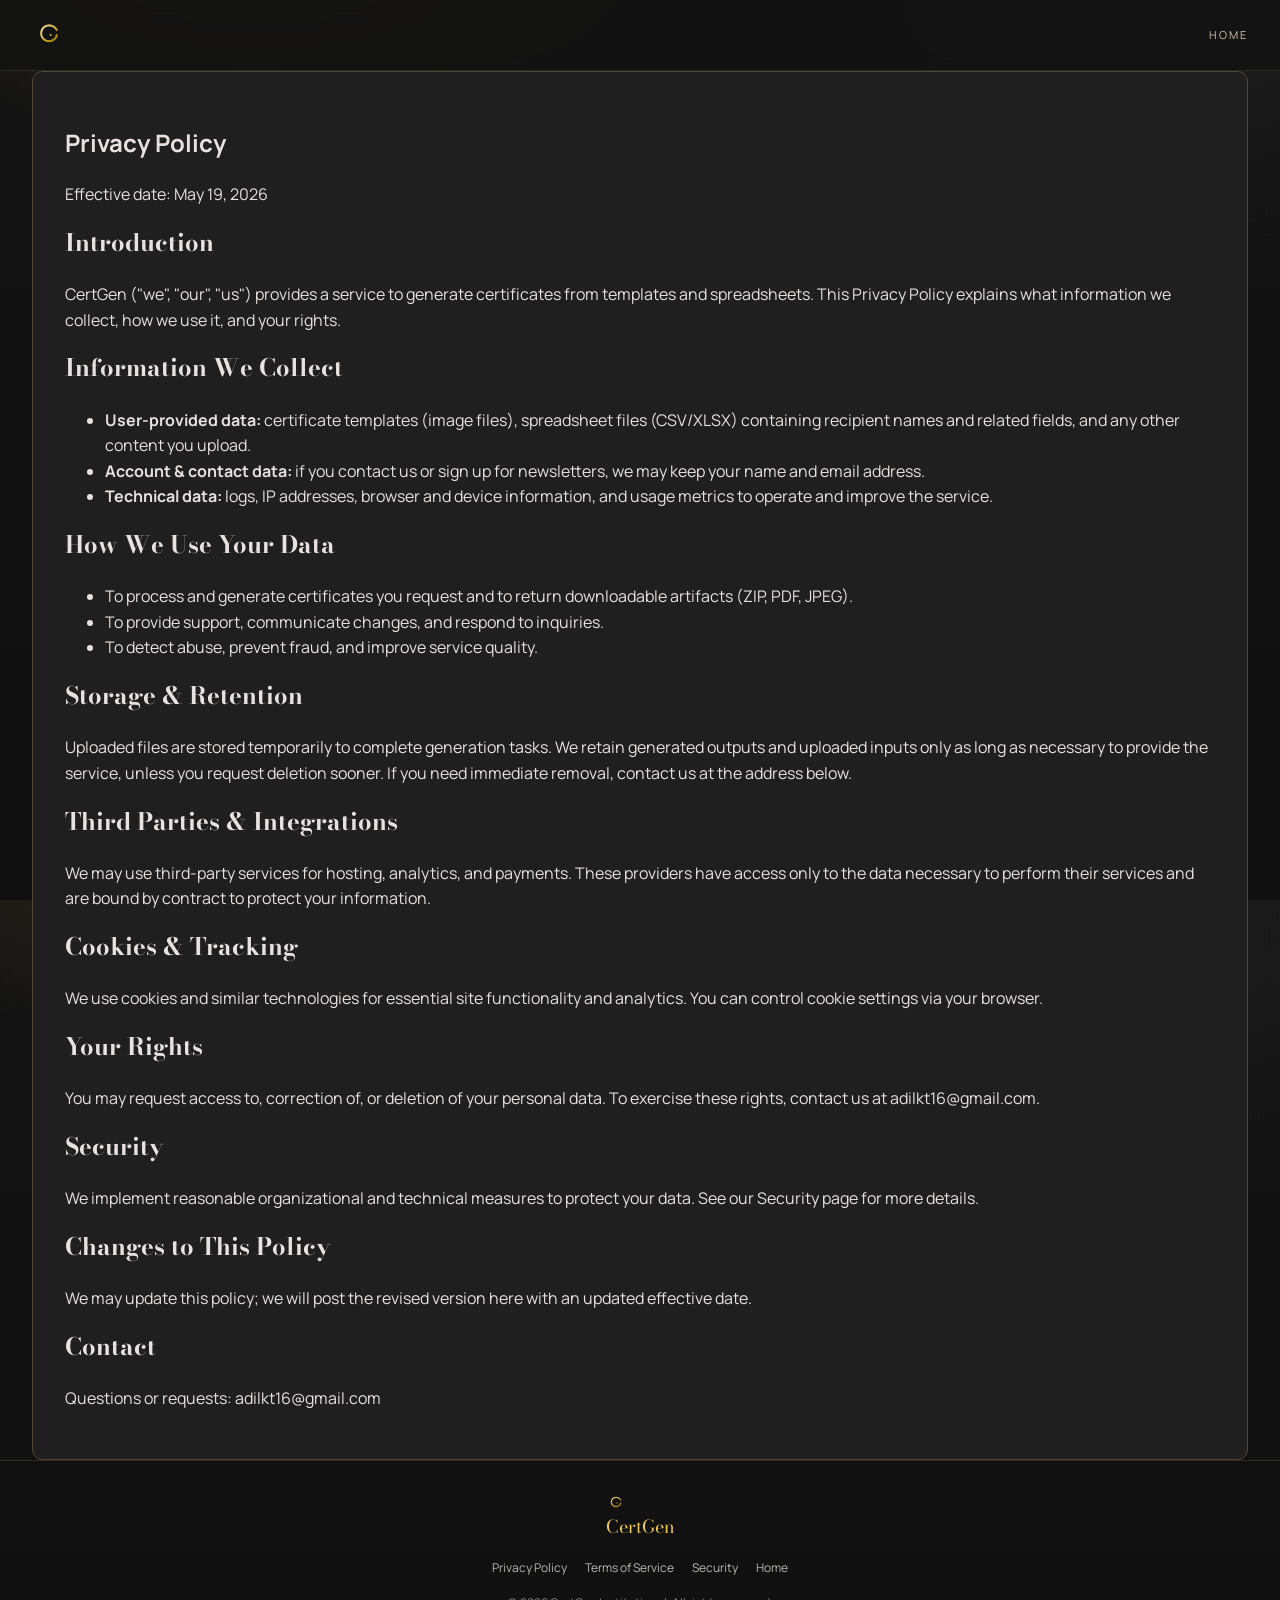
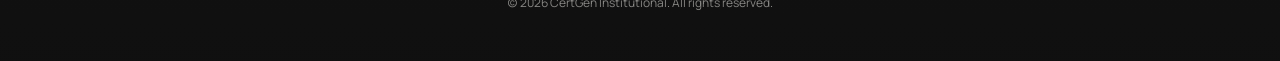
==== frontend/privacy.html @ bb9f4a85 "Add legal pages: Privacy Policy, Terms of Service, and Security Overview" ====
<!doctype html>
<html lang="en">
  <head>
    <meta charset="utf-8" />
    <meta name="viewport" content="width=device-width,initial-scale=1" />
    <title>Privacy Policy — CertGen</title>
    <link rel="preconnect" href="https://fonts.gstatic.com" crossorigin>
    <link href="https://fonts.googleapis.com/css2?family=Bodoni+Moda:wght@400;500;600&family=Manrope:wght@400;500;600&display=swap" rel="stylesheet">
    <link rel="stylesheet" href="css/main.css">
    <link rel="icon" href="assets/favicon.png" type="image/png">
  </head>
  <body>
    <header class="site-header">
      <div class="nav">
        <div class="brand-mark"><a href="index.html"><img src="assets/logo.png" alt="CertGen" class="brand-logo" /></a></div>
        <nav class="nav-links" aria-label="Primary">
          <a href="index.html">Home</a>
        </nav>
      </div>
    </header>

    <main class="page container">
      <section class="card">
        <h1>Privacy Policy</h1>
        <p>Effective date: May 19, 2026</p>

        <h2>Introduction</h2>
        <p>CertGen ("we", "our", "us") provides a service to generate certificates from templates and spreadsheets. This Privacy Policy explains what information we collect, how we use it, and your rights.</p>

        <h2>Information We Collect</h2>
        <ul>
          <li><strong>User-provided data:</strong> certificate templates (image files), spreadsheet files (CSV/XLSX) containing recipient names and related fields, and any other content you upload.</li>
          <li><strong>Account & contact data:</strong> if you contact us or sign up for newsletters, we may keep your name and email address.</li>
          <li><strong>Technical data:</strong> logs, IP addresses, browser and device information, and usage metrics to operate and improve the service.</li>
        </ul>

        <h2>How We Use Your Data</h2>
        <ul>
          <li>To process and generate certificates you request and to return downloadable artifacts (ZIP, PDF, JPEG).</li>
          <li>To provide support, communicate changes, and respond to inquiries.</li>
          <li>To detect abuse, prevent fraud, and improve service quality.</li>
        </ul>

        <h2>Storage & Retention</h2>
        <p>Uploaded files are stored temporarily to complete generation tasks. We retain generated outputs and uploaded inputs only as long as necessary to provide the service, unless you request deletion sooner. If you need immediate removal, contact us at the address below.</p>

        <h2>Third Parties & Integrations</h2>
        <p>We may use third-party services for hosting, analytics, and payments. These providers have access only to the data necessary to perform their services and are bound by contract to protect your information.</p>

        <h2>Cookies & Tracking</h2>
        <p>We use cookies and similar technologies for essential site functionality and analytics. You can control cookie settings via your browser.</p>

        <h2>Your Rights</h2>
        <p>You may request access to, correction of, or deletion of your personal data. To exercise these rights, contact us at <a href="mailto:adilkt16@gmail.com">adilkt16@gmail.com</a>.</p>

        <h2>Security</h2>
        <p>We implement reasonable organizational and technical measures to protect your data. See our <a href="security.html">Security</a> page for more details.</p>

        <h2>Changes to This Policy</h2>
        <p>We may update this policy; we will post the revised version here with an updated effective date.</p>

        <h2>Contact</h2>
        <p>Questions or requests: <a href="mailto:adilkt16@gmail.com">adilkt16@gmail.com</a></p>
      </section>
    </main>

    <footer class="site-footer">
      <div class="container footer-inner">
        <div class="footer-brand"><img src="assets/logo.png" alt="CertGen" class="footer-logo" /> CertGen</div>
        <div class="footer-links">
          <a href="privacy.html">Privacy Policy</a>
          <a href="terms.html">Terms of Service</a>
          <a href="security.html">Security</a>
          <a href="index.html">Home</a>
        </div>
        <div class="footer-note">(c) 2026 CertGen Institutional. All rights reserved.</div>
      </div>
    </footer>

  </body>
</html>
---- frontend/css/main.css ----
:root {
	--bg: #131313;
	--bg-dim: #0e0e0e;
	--surface: #1c1b1b;
	--surface-2: #201f1f;
	--surface-3: #2a2a2a;
	--surface-4: #353534;
	--text: #e5e2e1;
	--text-muted: #d0c5af;
	--text-weak: #b9b8b4;
	--outline: #4d4635;
	--outline-strong: #99907c;
	--gold: #f2ca50;
	--gold-deep: #d4af37;
	--gold-ink: #3c2f00;
	--paper: #f9f7f2;
	--paper-2: #e8e4d9;
	--shadow-gold: rgba(212, 175, 55, 0.08);
	--radius-sm: 4px;
	--radius-md: 6px;
	--radius-lg: 10px;
	--radius-xl: 16px;
	--container: 1280px;
	--gutter: 32px;
	--gutter-mobile: 16px;
	--font-display: 'Bodoni Moda', serif;
	--font-sans: 'Manrope', sans-serif;
}

* { box-sizing: border-box; }

html, body { height: 100%; }

body {
	margin: 0;
	font-family: var(--font-sans);
	font-size: 16px;
	line-height: 1.6;
	color: var(--text);
	background:
		radial-gradient(800px 400px at 20% -10%, rgba(242, 202, 80, 0.12), transparent 60%),
		radial-gradient(700px 500px at 90% 0%, rgba(255, 255, 255, 0.04), transparent 55%),
		linear-gradient(180deg, #141414 0%, #0f0f0f 100%);
}

a { color: inherit; text-decoration: none; }

img { max-width: 100%; display: block; }

button, input, select, textarea {
	font-family: var(--font-sans);
	color: inherit;
}

.container {
	max-width: var(--container);
	margin: 0 auto;
	padding: 0 var(--gutter);
}

.section-kicker {
	font-size: 11px;
	letter-spacing: 0.18em;
	text-transform: uppercase;
	color: var(--gold);
	margin-bottom: 12px;
}

.section-title {
	font-family: var(--font-display);
	font-size: clamp(28px, 4vw, 48px);
	font-weight: 500;
	margin: 0 0 16px;
}

.section-subtitle {
	color: var(--text-muted);
	max-width: 520px;
	margin: 0;
}

.site-header {
	position: sticky;
	top: 0;
	z-index: 50;
	background: rgba(19, 19, 19, 0.88);
	backdrop-filter: blur(8px);
	border-bottom: 1px solid rgba(77, 70, 53, 0.4);
}

.nav {
	max-width: var(--container);
	margin: 0 auto;
	padding: 18px var(--gutter);
	display: flex;
	align-items: center;
	justify-content: space-between;
	gap: 24px;
}

.nav .nav-cta {
	margin-left: 12px;
	padding: 8px 14px;
	font-size: 12px;
	border-radius: 8px;
	height: auto;
}

@media (max-width: 720px) {
    .nav .nav-cta { display: none; }
}

.brand-mark {
	font-family: var(--font-display);
	font-size: 22px;
	letter-spacing: 0.02em;
	color: var(--gold);
}

.brand-mark .brand-logo {
	height: 34px;
	display: block;
}

.sidebar .brand .sidebar-logo {
	height: 40px;
	display: block;
	margin-bottom: 8px;
}

.footer-brand .footer-logo {
	height: 20px;
	vertical-align: middle;
	margin-right: 8px;
}

.nav-links {
	display: flex;
	gap: 24px;
	font-size: 11px;
	text-transform: uppercase;
	letter-spacing: 0.18em;
	color: var(--text-muted);
}

.nav-links a:hover { color: var(--text); }

.page { overflow-x: hidden; }
.page section { scroll-margin-top: 96px; }

.hero {
	padding: 80px 0 48px;
}

.hero-grid {
	display: grid;
	grid-template-columns: minmax(0, 1.1fr) minmax(0, 0.9fr);
	gap: 40px;
	align-items: center;
}

.hero-title {
	font-family: var(--font-display);
	font-size: clamp(42px, 6vw, 64px);
	font-weight: 600;
	line-height: 1.1;
	margin: 0 0 18px;
}

.hero-italic { font-style: italic; }
.hero-accent { color: var(--gold); }

.hero-sub {
	color: var(--text-muted);
	font-size: 18px;
	max-width: 520px;
	margin: 0 0 24px;
}

.hero-actions {
	display: flex;
	gap: 16px;
	flex-wrap: wrap;
	margin-bottom: 16px;
}

.hero-footnote {
	color: var(--text-weak);
	font-size: 13px;
}

.hero-visual {
	position: relative;
	display: grid;
	place-items: center;
	padding: 24px;
}

.visual-frame {
	background: linear-gradient(140deg, rgba(255, 255, 255, 0.06), rgba(0, 0, 0, 0.6));
	border: 1px solid rgba(255, 255, 255, 0.12);
	border-radius: 20px;
	padding: 22px;
	box-shadow: 0 30px 80px rgba(0, 0, 0, 0.45), 0 0 0 1px rgba(242, 202, 80, 0.08);
	transform: rotate(-1.8deg);
}

.visual-glass {
	background: linear-gradient(180deg, rgba(19, 19, 19, 0.9), rgba(10, 10, 10, 0.9));
	border: 1px solid rgba(255, 255, 255, 0.05);
	border-radius: 16px;
	padding: 24px;
	box-shadow: inset 0 0 40px rgba(0, 0, 0, 0.6);
}

.certificate-card {
	background: linear-gradient(180deg, var(--paper) 0%, var(--paper-2) 100%);
	border: 1px solid rgba(153, 144, 124, 0.5);
	border-radius: 12px;
	padding: 24px;
	min-width: 260px;
	min-height: 220px;
	color: #2b2620;
	display: grid;
	gap: 12px;
	box-shadow: 0 24px 40px var(--shadow-gold);
}

.certificate-title {
	font-family: var(--font-display);
	font-size: 16px;
	letter-spacing: 0.1em;
	text-transform: uppercase;
	color: #4f4332;
}

.certificate-name {
	font-family: var(--font-display);
	font-size: 28px;
	font-style: italic;
}

.certificate-line {
	height: 1px;
	background: rgba(79, 67, 50, 0.3);
}

.certificate-body {
	font-size: 12px;
	color: #5c5245;
}

.certificate-signatures {
	display: flex;
	gap: 16px;
	margin-top: auto;
}

.signature {
	height: 20px;
	flex: 1;
	border-bottom: 1px solid rgba(79, 67, 50, 0.4);
}

.ledger-badge {
	position: absolute;
	right: 12px;
	bottom: 8px;
	display: inline-flex;
	align-items: center;
	gap: 8px;
	padding: 8px 12px;
	border-radius: 999px;
	background: rgba(32, 31, 31, 0.9);
	border: 1px solid rgba(77, 70, 53, 0.6);
	font-size: 11px;
	color: var(--text-muted);
}

.ledger-dot {
	width: 18px;
	height: 18px;
	border-radius: 50%;
	background: radial-gradient(circle at 30% 30%, var(--gold), var(--gold-deep));
	box-shadow: 0 0 0 3px rgba(242, 202, 80, 0.2);
}

.feature-section {
	padding: 80px 0;
}

.feature-grid {
	display: grid;
	grid-template-columns: minmax(0, 1.2fr) minmax(0, 0.8fr);
	gap: 24px;
}

.feature-card {
	background: var(--surface-2);
	border: 1px solid var(--outline);
	border-radius: var(--radius-xl);
	padding: 28px;
	color: var(--text);
	box-shadow: 0 24px 40px rgba(0, 0, 0, 0.25);
}

.feature-card.large {
	padding: 32px;
	min-height: 240px;
	display: flex;
	flex-direction: column;
	justify-content: flex-end;
}

.feature-card h2,
.feature-card h3 {
	font-family: var(--font-display);
	margin: 0 0 12px;
}

.feature-card p {
	color: var(--text-muted);
	margin: 0;
}

.feature-tag {
	font-size: 10px;
	letter-spacing: 0.2em;
	text-transform: uppercase;
	color: var(--gold);
	margin-bottom: auto;
}

.feature-stack {
	display: grid;
	gap: 16px;
}

.feature-card.gold {
	background: linear-gradient(180deg, #f4d26a 0%, #e2ba4c 100%);
	color: var(--gold-ink);
	border-color: rgba(60, 47, 0, 0.25);
}

.feature-card.gold p { color: #4a3a12; }

.feature-icon {
	width: 32px;
	height: 32px;
	border-radius: 8px;
	border: 1px solid rgba(242, 202, 80, 0.5);
	margin-bottom: 14px;
	position: relative;
}

.feature-icon::after {
	content: "";
	position: absolute;
	inset: 8px;
	border-radius: 4px;
	background: rgba(242, 202, 80, 0.45);
}

.feature-icon.dark {
	border-color: rgba(60, 47, 0, 0.35);
}

.feature-icon.dark::after { background: rgba(60, 47, 0, 0.35); }

.workflow-section {
	padding: 48px 0 56px;
	border-bottom: 1px solid rgba(77, 70, 53, 0.4);
	background: radial-gradient(700px 300px at 80% 0%, rgba(242, 202, 80, 0.08), transparent 60%);
}

.process-header {
	display: flex;
	align-items: flex-end;
	justify-content: space-between;
	gap: 24px;
	flex-wrap: wrap;
	margin-bottom: 28px;
}

.process-steps {
	display: grid;
	grid-template-columns: repeat(4, minmax(0, 1fr));
	gap: 16px;
}

.process-step {
	background: var(--surface-2);
	border: 1px solid var(--outline);
	border-radius: var(--radius-lg);
	padding: 16px;
	display: flex;
	gap: 12px;
	align-items: flex-start;
	box-shadow: 0 18px 32px rgba(0, 0, 0, 0.25);
}

.process-num {
	width: 32px;
	height: 32px;
	border-radius: 10px;
	background: var(--gold);
	color: var(--gold-ink);
	display: grid;
	place-items: center;
	font-size: 12px;
	font-weight: 600;
	box-shadow: 0 6px 16px rgba(242, 202, 80, 0.18);
}

.process-title {
	font-family: var(--font-display);
	font-size: 16px;
	margin-bottom: 6px;
}

.process-desc {
	color: var(--text-muted);
	font-size: 12px;
	margin: 0;
}

.cta-section {
	padding: 40px 0 96px;
}

.cta-card {
	background: var(--surface-2);
	border: 1px solid var(--outline);
	border-radius: 20px;
	padding: 48px;
	text-align: center;
	box-shadow: 0 40px 80px rgba(0, 0, 0, 0.3);
}

.cta-card h2 {
	font-family: var(--font-display);
	font-size: clamp(28px, 4vw, 42px);
	margin: 0 0 16px;
}

.cta-card p {
	color: var(--text-muted);
	max-width: 560px;
	margin: 0 auto 24px;
}

.cta-actions {
	display: flex;
	justify-content: center;
	gap: 16px;
	flex-wrap: wrap;
}

.donation-note {
	color: var(--text-muted);
	font-size: 14px;
	margin-top: 8px;
	margin-bottom: 18px;
}

.btn.donate {
	/* Make donation visually prominent while matching brand */
	background: linear-gradient(180deg, var(--gold) 0%, var(--gold-deep) 100%);
	color: var(--gold-ink);
	border-color: var(--gold);
	box-shadow: 0 12px 28px rgba(212, 175, 55, 0.12);
}

.btn.donate:hover {
	background: #f6d66a;
}

.site-footer {
	border-top: 1px solid rgba(77, 70, 53, 0.5);
	padding: 32px 0 48px;
	color: var(--text-weak);
	font-size: 12px;
}

.footer-inner {
	display: grid;
	gap: 16px;
	justify-items: center;
	text-align: center;
}

.footer-brand {
	font-family: var(--font-display);
	color: var(--gold);
	font-size: 18px;
}

.footer-links {
	display: flex;
	gap: 18px;
	flex-wrap: wrap;
	justify-content: center;
}

.footer-note { opacity: 0.7; }

.btn {
	display: inline-flex;
	align-items: center;
	justify-content: center;
	gap: 8px;
	padding: 12px 22px;
	border-radius: var(--radius-sm);
	border: 1px solid rgba(242, 202, 80, 0.6);
	background: transparent;
	color: var(--gold);
	font-size: 12px;
	letter-spacing: 0.12em;
	text-transform: uppercase;
	cursor: pointer;
	transition: all 200ms ease;
}

.btn:hover {
	border-color: var(--gold);
	color: var(--gold-ink);
	background: var(--gold);
}

.btn.primary {
	background: var(--gold);
	color: var(--gold-ink);
	border-color: var(--gold);
}

.btn.primary:hover {
	background: #f6d66a;
}

.btn.ghost {
	background: transparent;
	color: var(--text-muted);
	border-color: rgba(77, 70, 53, 0.6);
}

.btn.ghost:hover {
	color: var(--gold);
	border-color: var(--gold);
	background: rgba(242, 202, 80, 0.12);
}

.app-shell {
	padding: 80px 0 120px;
	border-top: 1px solid rgba(77, 70, 53, 0.4);
	background: radial-gradient(600px 300px at 20% 0%, rgba(242, 202, 80, 0.08), transparent 60%);
}

.app-intro {
	margin-bottom: 32px;
}

.layout {
	display: flex;
	gap: 24px;
	align-items: flex-start;
	padding: 0 var(--gutter);
	max-width: var(--container);
	margin: 0 auto;
}

.sidebar {
	width: 240px;
	background: var(--surface);
	border: 1px solid var(--outline);
	border-radius: var(--radius-lg);
	padding: 24px;
	position: sticky;
	top: 120px;
}

.sidebar .brand {
	color: var(--gold);
	margin-bottom: 18px;
}

.sidebar .brand-icon { font-size: 20px; }
.sidebar .brand-title {
	font-family: var(--font-display);
	font-size: 20px;
	margin-top: 6px;
}

.sidebar .brand-sub {
	font-size: 10px;
	letter-spacing: 0.2em;
	color: var(--text-muted);
}

.side-nav {
	display: flex;
	flex-direction: column;
	gap: 10px;
	margin-top: 16px;
}

.side-item {
	background: transparent;
	border: 1px solid transparent;
	color: var(--text-muted);
	text-align: left;
	padding: 10px 12px;
	border-radius: var(--radius-md);
	cursor: pointer;
	transition: all 200ms ease;
}

.side-item.active,
.side-item:hover {
	border-color: var(--gold);
	color: var(--gold);
	background: rgba(242, 202, 80, 0.08);
}

.side-actions {
	margin-top: 18px;
	display: flex;
	flex-direction: column;
	gap: 10px;
}

.side-actions .btn {
	width: 100%;
}

.content {
	flex: 1;
	min-width: 0;
}

#step-indicator {
	padding: 18px 8px 0 8px;
}

.indicator-line {
	display: flex;
	gap: 14px;
	align-items: center;
}

.indicator-line .marker {
	width: 10px;
	height: 10px;
	border-radius: 3px;
	border: 1px solid rgba(77, 70, 53, 0.8);
	background: transparent;
}

.indicator-line .marker.active {
	background: var(--gold);
	border-color: var(--gold);
}

.indicator-line .marker span { display: none; }

.app-main {
	padding: 24px 8px 80px;
	display: flex;
	flex-direction: column;
	gap: 24px;
}

.step {
	position: relative;
}

.step-number {
	position: absolute;
	font-family: var(--font-display);
	font-size: 140px;
	color: var(--text);
	opacity: 0.04;
	top: -10px;
	left: 0;
	pointer-events: none;
	z-index: 0;
}

.card {
	position: relative;
	z-index: 1;
	border-left: 3px solid var(--gold);
	background: var(--surface-2);
	padding: 32px;
	border-radius: var(--radius-lg);
	border: 1px solid var(--outline);
}

.card h2 {
	font-family: var(--font-display);
	margin-top: 0;
}

.actions { margin-top: 20px; }

.upload-zone {
	border: 1px dashed rgba(232, 228, 217, 0.5);
	padding: 3rem;
	text-align: center;
	cursor: pointer;
	border-radius: var(--radius-md);
	background: rgba(0, 0, 0, 0.2);
}

.upload-zone:hover,
.upload-zone.dragover {
	border-color: var(--gold);
	background: rgba(242, 202, 80, 0.05);
}

.label {
	display: block;
	font-size: 11px;
	text-transform: uppercase;
	letter-spacing: 0.16em;
	color: var(--text-muted);
	margin-bottom: 8px;
}

.info { margin-top: 12px; color: var(--text-muted); font-size: 13px; }

.place-style-grid {
	display: grid;
	grid-template-columns: minmax(0, 1.2fr) minmax(0, 0.8fr);
	gap: 24px;
	align-items: start;
	margin-top: 8px;
}

.style-panel {
	border-left: 1px solid var(--outline);
	padding-left: 24px;
}

.coord-panel {
	display: flex;
	gap: 18px;
	align-items: center;
	margin-top: 8px;
	margin-bottom: 12px;
	flex-wrap: wrap;
}

.coord-item {
	background: rgba(255, 255, 255, 0.02);
	padding: 10px 14px;
	border-radius: var(--radius-md);
	color: var(--text-muted);
	font-size: 13px;
}

.coord-label {
	display: block;
	font-size: 10px;
	text-transform: uppercase;
	color: var(--text-muted);
	margin-right: 6px;
}

.snap-label { color: var(--text-muted); font-size: 13px; }

#live-preview {
	margin-top: 16px;
	background: var(--surface-3);
	border-radius: var(--radius-lg);
	padding: 16px;
	border: 1px solid var(--outline);
}

#preview-canvas {
	max-width: 400px;
	width: 100%;
	border: 1px solid rgba(77, 70, 53, 0.6);
	cursor: crosshair;
	background: rgba(0, 0, 0, 0.4);
}

.preview-controls {
	position: relative;
	margin-top: 10px;
	display: flex;
	gap: 8px;
}

.preview-controls button {
	background: var(--surface);
	border: 1px solid var(--outline);
	color: var(--gold);
	padding: 8px;
	border-radius: var(--radius-sm);
	cursor: pointer;
}

#position-display { margin-top: 8px; color: var(--text-muted); }

.text-toolbar {
	position: relative;
	margin-top: 14px;
	padding: 14px;
	border: 1px solid var(--outline);
	border-radius: var(--radius-md);
	background: var(--surface);
	display: grid;
	grid-template-columns: repeat(3, minmax(0, 1fr));
	gap: 12px;
}

.toolbar-group {
	display: flex;
	flex-direction: column;
	gap: 8px;
}

.toolbar-label {
	font-size: 10px;
	letter-spacing: 0.16em;
	text-transform: uppercase;
	color: var(--text-muted);
}

.toolbar-controls {
	display: flex;
	gap: 8px;
	align-items: center;
	flex-wrap: wrap;
}

.toolbar-btn {
	background: var(--surface-2);
	border: 1px solid var(--outline);
	color: var(--text);
	padding: 8px 12px;
	border-radius: var(--radius-sm);
	cursor: pointer;
	font-size: 12px;
	display: inline-flex;
	align-items: center;
	gap: 6px;
	transition: all 160ms ease;
}

.toolbar-btn:hover {
	border-color: var(--gold);
	color: var(--gold);
	background: rgba(242, 202, 80, 0.08);
}

.toolbar-btn.active {
	border-color: var(--gold);
	color: var(--gold-ink);
	background: var(--gold);
}

.toolbar-icon {
	width: 20px;
	height: 20px;
	border-radius: 6px;
	border: 1px solid rgba(242, 202, 80, 0.4);
	display: grid;
	place-items: center;
	font-family: var(--font-display);
	font-size: 12px;
	color: inherit;
}

.toolbar-text {
	font-size: 12px;
}

.toolbar-size {
	color: var(--text-muted);
	font-size: 13px;
	padding: 0 6px;
}

.controls-row {
	display: flex;
	gap: 16px;
	align-items: flex-end;
	flex-wrap: wrap;
}

.control { flex: 1; min-width: 180px; }

.range-wrap {
	display: flex;
	align-items: center;
	gap: 8px;
}

input[type="range"] { width: 100%; }

.font-cards {
	display: flex;
	flex-wrap: wrap;
	gap: 10px;
	margin-top: 12px;
}

.font-card {
	background: transparent;
	border: 1px solid var(--outline);
	color: var(--text-muted);
	padding: 10px 12px;
	border-radius: var(--radius-md);
	text-align: left;
	cursor: pointer;
	min-width: 160px;
	flex: 1 1 180px;
}

.font-card.active {
	background: var(--gold);
	color: var(--gold-ink);
	border-color: var(--gold);
}

.color-swatches {
	display: flex;
	gap: 8px;
	margin-top: 8px;
}

.color-swatch {
	width: 28px;
	height: 28px;
	border-radius: 6px;
	border: 2px solid rgba(255, 255, 255, 0.04);
	cursor: pointer;
}

.radio-group {
	display: flex;
	gap: 16px;
	flex-wrap: wrap;
	color: var(--text-muted);
}

.radio-group label { display: flex; gap: 8px; align-items: center; }

.format-group {
	display: grid;
	grid-template-columns: repeat(3, minmax(0, 1fr));
	gap: 12px;
}

.format-option {
	position: relative;
	cursor: pointer;
	margin: 0;
}

.format-option input {
	position: absolute;
	op: 10px;
	left: 10px;
	opacity: 0;
	pointer-events: none;
}

.format-card {
	display: flex;
	flex-direction: column;
	gap: 6px;
	padding: 14px 16px;
	border-radius: var(--radius-md);
	border: 1px solid var(--outline);
	background: var(--surface-2);
	color: var(--text);
	transition: all 160ms ease;
	min-height: 74px;
	justify-content: center;
}

.format-title {
	font-family: var(--font-display);
	font-size: 16px;
}

.format-sub {
	font-size: 12px;
	color: var(--text-muted);
}

.format-option input:checked + .format-card {
	border-color: var(--gold);
	background: rgba(242, 202, 80, 0.12);
	box-shadow: 0 12px 24px rgba(0, 0, 0, 0.25);
}

.format-option input:checked + .format-card .format-title {
	color: var(--gold);
}

.format-option input:focus-visible + .format-card {
	outline: 2px solid var(--gold);
	outline-offset: 2px;
}

.format-option:hover .format-card {
	border-color: var(--gold);
}

.output-hint {
	margin-top: 10px;
	font-size: 12px;
	color: var(--text-muted);
}

select, input[type="text"], input[type="color"] {
	background: var(--surface);
	border: 1px solid var(--outline);
	border-radius: var(--radius-sm);
	padding: 10px 12px;
	color: var(--text);
}

select:focus, input:focus {
	outline: 1px solid var(--gold);
}

.preview-header { display: flex; justify-content: space-between; align-items: center; }
.preview-badge {
	background: rgba(255, 255, 255, 0.02);
	border: 1px solid var(--outline);
	padding: 6px 10px;
	border-radius: var(--radius-sm);
	color: var(--text-muted);
	font-size: 12px;
}

.upload-success {
	margin-top: 12px;
	padding: 12px 16px;
	background: linear-gradient(180deg, rgba(201, 168, 76, 0.08), rgba(201, 168, 76, 0.04));
	border: 1px solid rgba(201, 168, 76, 0.18);
	color: var(--gold);
	border-radius: var(--radius-sm);
}

.upload-warning {
	margin-top: 8px;
	padding: 10px 12px;
	background: rgba(139, 58, 58, 0.06);
	border: 1px solid rgba(139, 58, 58, 0.08);
	color: #ffb4ab;
	border-radius: var(--radius-sm);
	font-size: 13px;
}

#preview-table-wrap {
	margin-top: 12px;
	border: 1px solid var(--outline);
	border-radius: var(--radius-md);
	overflow: auto;
	max-height: 240px;
}

#preview-table {
	width: 100%;
	border-collapse: collapse;
	font-size: 13px;
	color: var(--text-muted);
}

#preview-table th,
#preview-table td {
	padding: 12px 14px;
	text-align: left;
	border-bottom: 1px solid rgba(77, 70, 53, 0.4);
}

#preview-table th {
	text-transform: uppercase;
	letter-spacing: 0.12em;
	font-size: 10px;
	color: var(--text);
}

.generate-grid {
	display: grid;
	grid-template-columns: minmax(0, 1fr) minmax(0, 360px);
	gap: 24px;
	align-items: start;
}

.generate-preview-card {
	display: flex;
	flex-direction: column;
	gap: 12px;
}

.generate-preview-card canvas {
	width: 100%;
	max-width: 320px;
	border: 1px solid var(--outline);
}

.preview-caption { color: var(--text-muted); font-size: 12px; }

.big-cta { padding: 14px 20px; font-size: 14px; }

.progress-hero {
	margin-top: 16px;
	padding: 18px;
	background: linear-gradient(180deg, rgba(255, 255, 255, 0.02), rgba(255, 255, 255, 0.01));
	border: 1px solid var(--outline);
	border-radius: var(--radius-lg);
}

.hero-badges {
	display: flex;
	gap: 12px;
	align-items: center;
	margin-bottom: 12px;
	flex-wrap: wrap;
}

.badge {
	background: rgba(255, 255, 255, 0.02);
	padding: 8px 12px;
	border-radius: var(--radius-sm);
	border: 1px solid var(--outline);
	color: var(--text-muted);
	font-size: 13px;
}

.files-badge { color: var(--text); }

.hero-percent {
	font-size: 48px;
	color: var(--gold);
	font-family: var(--font-display);
	margin-bottom: 8px;
}

.hero-status { color: var(--text-muted); font-size: 13px; }

.progress { margin-top: 16px; }

.progress-outer {
	width: 100%;
	height: 12px;
	border-radius: 6px;
	background: transparent;
	border: 1px solid var(--outline);
	overflow: hidden;
}

.progress-inner { height: 100%; background: var(--gold); width: 0; }

.progress-text { margin-top: 8px; color: var(--text-muted); }

.success { color: #9ad0a5; margin-bottom: 8px; }

.modal {
	position: fixed;
	inset: 0;
	display: none;
	align-items: center;
	justify-content: center;
	background: rgba(0, 0, 0, 0.6);
	z-index: 9999;
}

.modal.active { display: flex; }

.modal .modal-card {
	background: #111;
	padding: 16px;
	border-radius: var(--radius-md);
	border: 1px solid var(--outline);
}

.modal canvas { max-width: 90vw; max-height: 90vh; display: block; }

@media (max-width: 1100px) {
	.hero-grid { grid-template-columns: 1fr; }
	.hero-visual { order: -1; }
	.feature-grid { grid-template-columns: 1fr; }
	.process-steps { grid-template-columns: repeat(2, minmax(0, 1fr)); }
}

@media (max-width: 900px) {
	.nav-links { display: none; }
	.hero { padding-top: 60px; }
	.layout {
		flex-direction: column;
		padding: 0 var(--gutter-mobile);
	}
	.sidebar {
		width: 100%;
		position: static;
	}
	.place-style-grid { grid-template-columns: 1fr; }
	.style-panel { border-left: 0; padding-left: 0; margin-top: 16px; }
	.controls-row { flex-direction: column; align-items: stretch; }
	.text-toolbar { grid-template-columns: repeat(2, minmax(0, 1fr)); }
	.format-group { grid-template-columns: repeat(2, minmax(0, 1fr)); }
	.generate-grid { grid-template-columns: 1fr; }
}

@media (max-width: 700px) {
	.container { padding: 0 var(--gutter-mobile); }
	.process-header { flex-direction: column; align-items: flex-start; }
	.process-steps { grid-template-columns: 1fr; }
	.cta-card { padding: 32px 24px; }
	.hero-actions { flex-direction: column; align-items: flex-start; }
	.text-toolbar { grid-template-columns: 1fr; }
	.format-group { grid-template-columns: 1fr; }
}
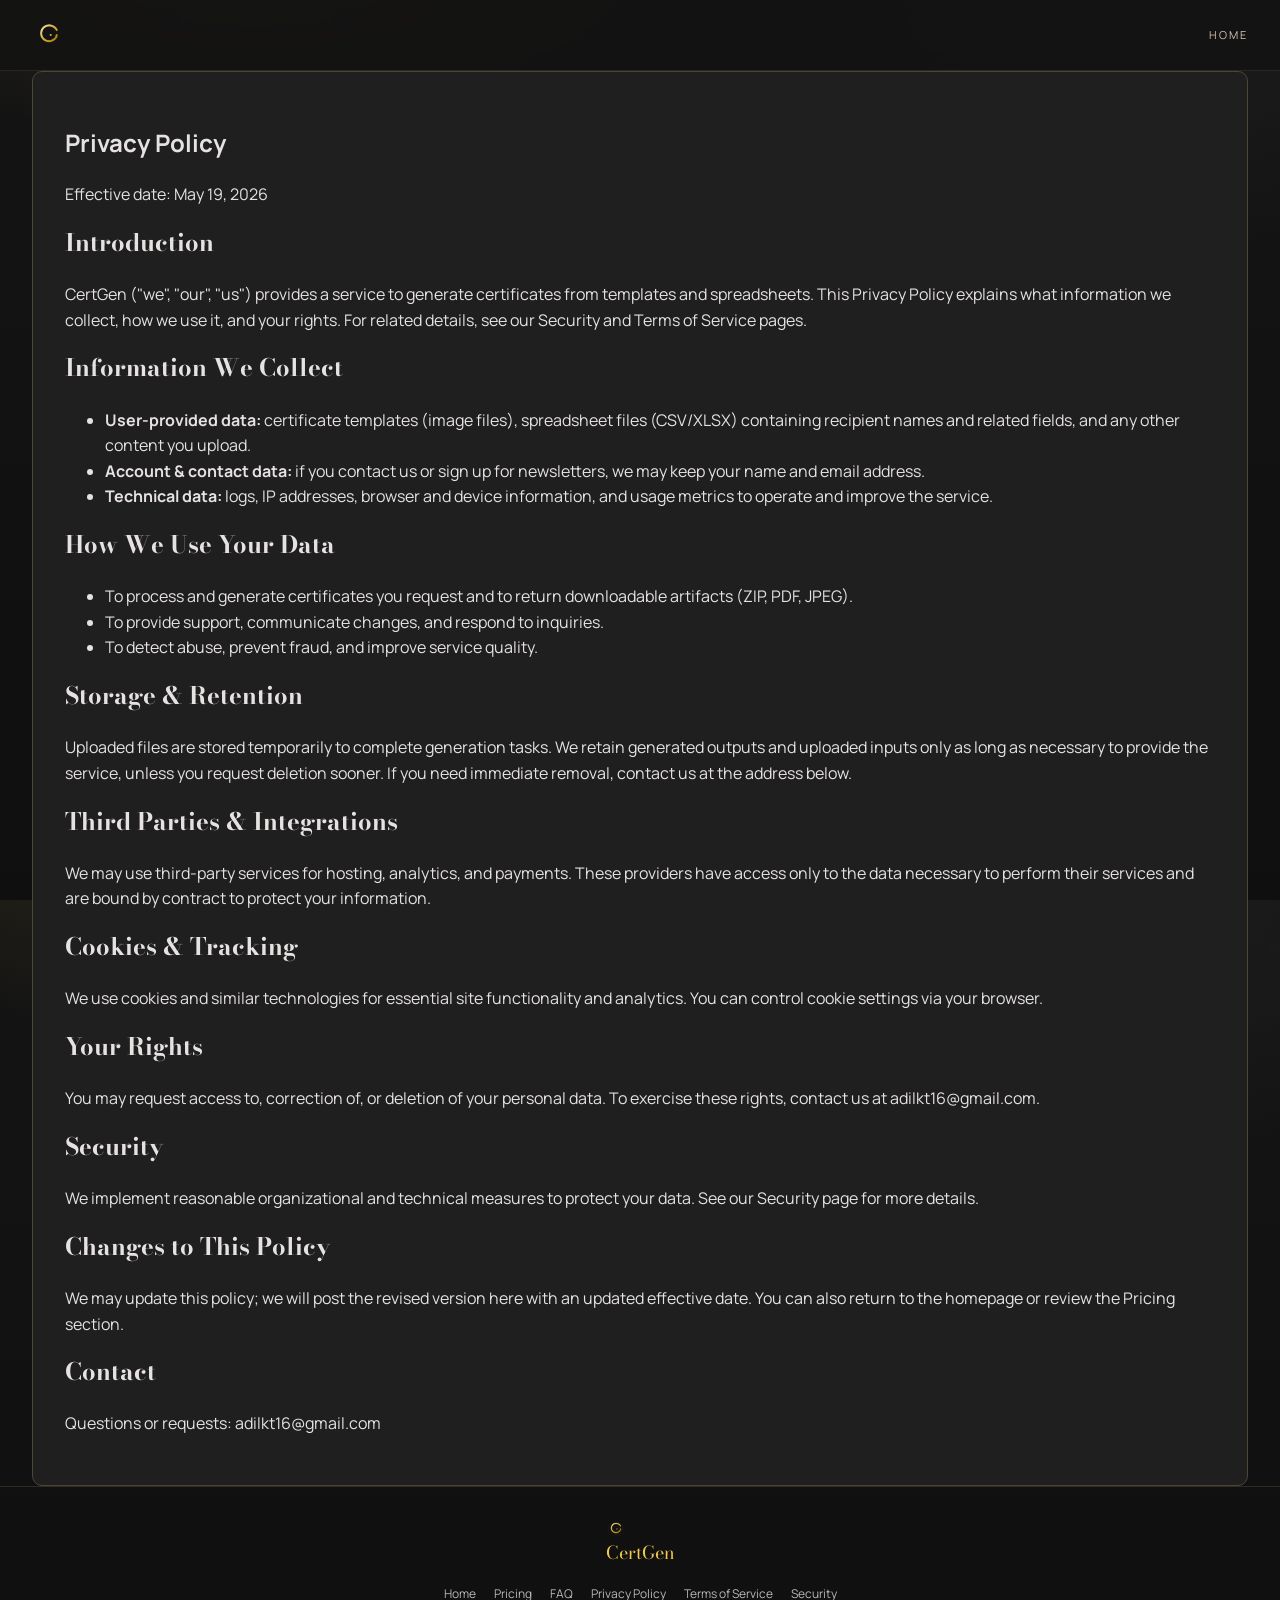
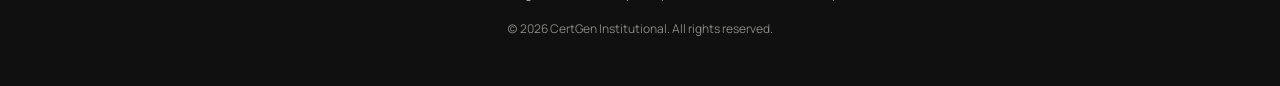
==== commit b012e1da: "feat: enhance SEO and user experience with meta tags, FAQ section, and sitemap" ====
--- a/frontend/privacy.html
+++ b/frontend/privacy.html
@@ -3,7 +3,20 @@
   <head>
     <meta charset="utf-8" />
     <meta name="viewport" content="width=device-width,initial-scale=1" />
-    <title>Privacy Policy — CertGen</title>
+    <title>Privacy Policy | CertGen</title>
+    <meta name="description" content="Read how CertGen collects, uses, stores, and protects uploaded certificate templates, spreadsheets, and generated outputs." />
+    <meta name="robots" content="index,follow" />
+    <link rel="canonical" href="https://certgen-pro.netlify.app/privacy.html" />
+    <meta property="og:type" content="website" />
+    <meta property="og:site_name" content="CertGen" />
+    <meta property="og:title" content="Privacy Policy | CertGen" />
+    <meta property="og:description" content="Read how CertGen collects, uses, stores, and protects uploaded certificate templates, spreadsheets, and generated outputs." />
+    <meta property="og:url" content="https://certgen-pro.netlify.app/privacy.html" />
+    <meta property="og:image" content="https://certgen-pro.netlify.app/assets/logo.png" />
+    <meta property="twitter:card" content="summary_large_image" />
+    <meta property="twitter:title" content="Privacy Policy | CertGen" />
+    <meta property="twitter:description" content="Read how CertGen collects, uses, stores, and protects uploaded certificate templates, spreadsheets, and generated outputs." />
+    <meta property="twitter:image" content="https://certgen-pro.netlify.app/assets/logo.png" />
     <link rel="preconnect" href="https://fonts.gstatic.com" crossorigin>
     <link href="https://fonts.googleapis.com/css2?family=Bodoni+Moda:wght@400;500;600&family=Manrope:wght@400;500;600&display=swap" rel="stylesheet">
     <link rel="stylesheet" href="css/main.css">
@@ -25,7 +38,7 @@
         <p>Effective date: May 19, 2026</p>
 
         <h2>Introduction</h2>
-        <p>CertGen ("we", "our", "us") provides a service to generate certificates from templates and spreadsheets. This Privacy Policy explains what information we collect, how we use it, and your rights.</p>
+        <p>CertGen ("we", "our", "us") provides a service to generate certificates from templates and spreadsheets. This Privacy Policy explains what information we collect, how we use it, and your rights. For related details, see our <a href="security.html">Security</a> and <a href="terms.html">Terms of Service</a> pages.</p>
 
         <h2>Information We Collect</h2>
         <ul>
@@ -57,7 +70,7 @@
         <p>We implement reasonable organizational and technical measures to protect your data. See our <a href="security.html">Security</a> page for more details.</p>
 
         <h2>Changes to This Policy</h2>
-        <p>We may update this policy; we will post the revised version here with an updated effective date.</p>
+        <p>We may update this policy; we will post the revised version here with an updated effective date. You can also return to the <a href="index.html">homepage</a> or review the <a href="index.html#pricing">Pricing</a> section.</p>
 
         <h2>Contact</h2>
         <p>Questions or requests: <a href="mailto:adilkt16@gmail.com">adilkt16@gmail.com</a></p>
@@ -68,10 +81,12 @@
       <div class="container footer-inner">
         <div class="footer-brand"><img src="assets/logo.png" alt="CertGen" class="footer-logo" /> CertGen</div>
         <div class="footer-links">
+  		  <a href="index.html">Home</a>
+  		  <a href="index.html#pricing">Pricing</a>
+  		  <a href="index.html#faq">FAQ</a>
           <a href="privacy.html">Privacy Policy</a>
           <a href="terms.html">Terms of Service</a>
           <a href="security.html">Security</a>
-          <a href="index.html">Home</a>
         </div>
         <div class="footer-note">(c) 2026 CertGen Institutional. All rights reserved.</div>
       </div>
--- a/frontend/css/main.css
+++ b/frontend/css/main.css
@@ -79,6 +79,10 @@
 	margin: 0;
 }
 
+.accent {
+	color: var(--gold);
+}
+
 .site-header {
 	position: sticky;
 	top: 0;
@@ -323,6 +327,45 @@
 	margin: 0;
 }
 
+.faq-section {
+	padding: 80px 0;
+	border-top: 1px solid rgba(77, 70, 53, 0.3);
+	border-bottom: 1px solid rgba(77, 70, 53, 0.3);
+	background: radial-gradient(700px 300px at 15% 20%, rgba(242, 202, 80, 0.08), transparent 60%);
+}
+
+.faq-grid {
+	display: grid;
+	grid-template-columns: repeat(2, minmax(0, 1fr));
+	gap: 16px;
+	margin-top: 28px;
+}
+
+.faq-card {
+	background: var(--surface-2);
+	border: 1px solid var(--outline);
+	border-radius: var(--radius-xl);
+	padding: 24px;
+	box-shadow: 0 24px 40px rgba(0, 0, 0, 0.25);
+}
+
+.faq-card h3 {
+	font-family: var(--font-display);
+	font-size: 20px;
+	margin: 0 0 10px;
+}
+
+.faq-card p {
+	margin: 0;
+	color: var(--text-muted);
+}
+
+@media (max-width: 900px) {
+	.faq-grid {
+		grid-template-columns: 1fr;
+	}
+}
+
 .feature-tag {
 	font-size: 10px;
 	letter-spacing: 0.2em;
@@ -366,6 +409,29 @@
 }
 
 .feature-icon.dark::after { background: rgba(60, 47, 0, 0.35); }
+
+.tagline-banner {
+	padding: 16px var(--gutter);
+	background: transparent;
+	text-align: center;
+}
+
+.tagline {
+	margin: 0;
+	font-size: 15px;
+	font-weight: 400;
+	color: var(--text-muted);
+	letter-spacing: 0.01em;
+	max-width: 700px;
+	margin-left: auto;
+	margin-right: auto;
+}
+
+@media (max-width: 720px) {
+	.tagline {
+		font-size: 14px;
+	}
+}
 
 .workflow-section {
 	padding: 48px 0 56px;
@@ -549,6 +615,20 @@
 	background: rgba(242, 202, 80, 0.12);
 }
 
+.btn.secondary {
+	background: transparent;
+	color: var(--gold);
+	border-color: var(--gold);
+	font-size: 11px;
+	padding: 8px 16px;
+}
+
+.btn.secondary:hover {
+	background: rgba(242, 202, 80, 0.15);
+	color: var(--gold-ink);
+	border-color: var(--gold);
+}
+
 .app-shell {
 	padding: 80px 0 120px;
 	border-top: 1px solid rgba(77, 70, 53, 0.4);
@@ -1144,6 +1224,21 @@
 }
 
 .hero-status { color: var(--text-muted); font-size: 13px; }
+
+.traffic-warning {
+	margin-top: 10px;
+	display: inline-flex;
+	align-items: center;
+	gap: 8px;
+	padding: 8px 12px;
+	border-radius: 999px;
+	background: rgba(242, 202, 80, 0.12);
+	border: 1px solid rgba(242, 202, 80, 0.28);
+	color: var(--gold);
+	font-size: 12px;
+	font-weight: 600;
+	letter-spacing: 0.01em;
+}
 
 .progress { margin-top: 16px; }
 
